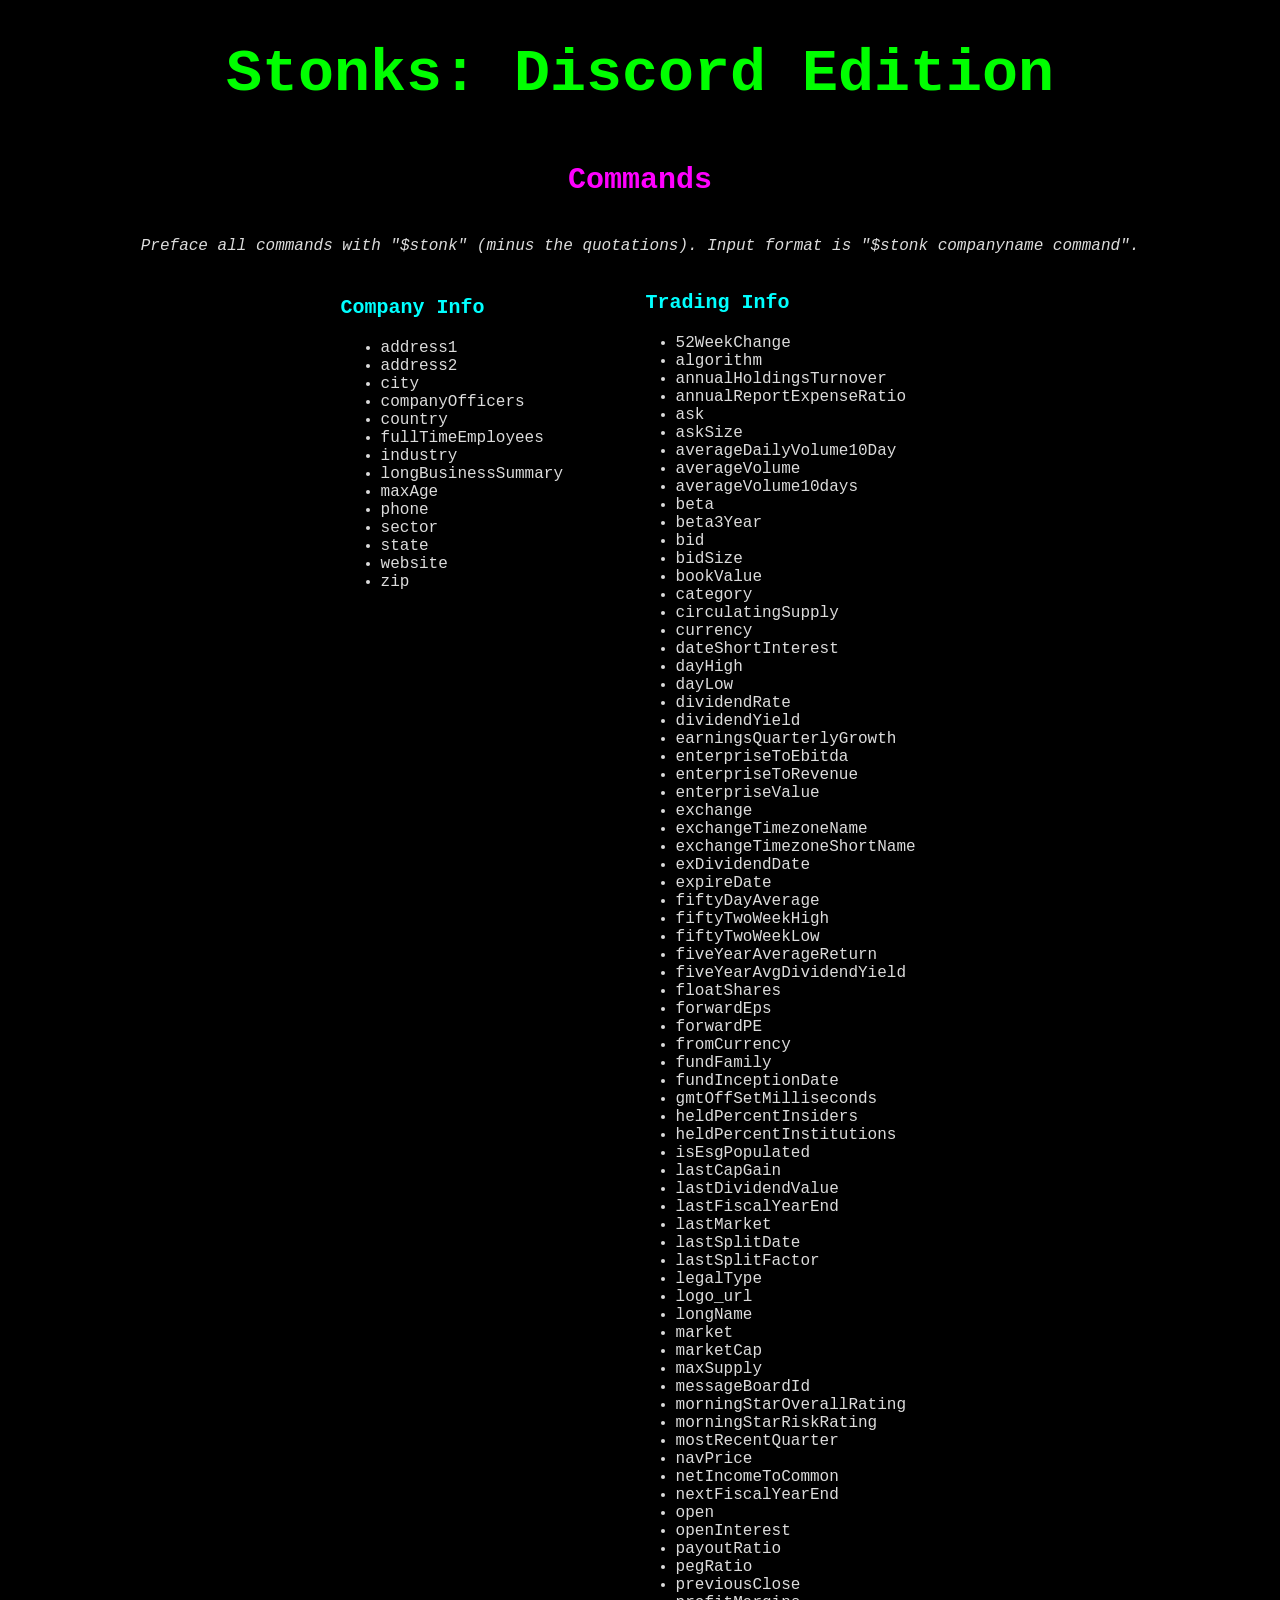
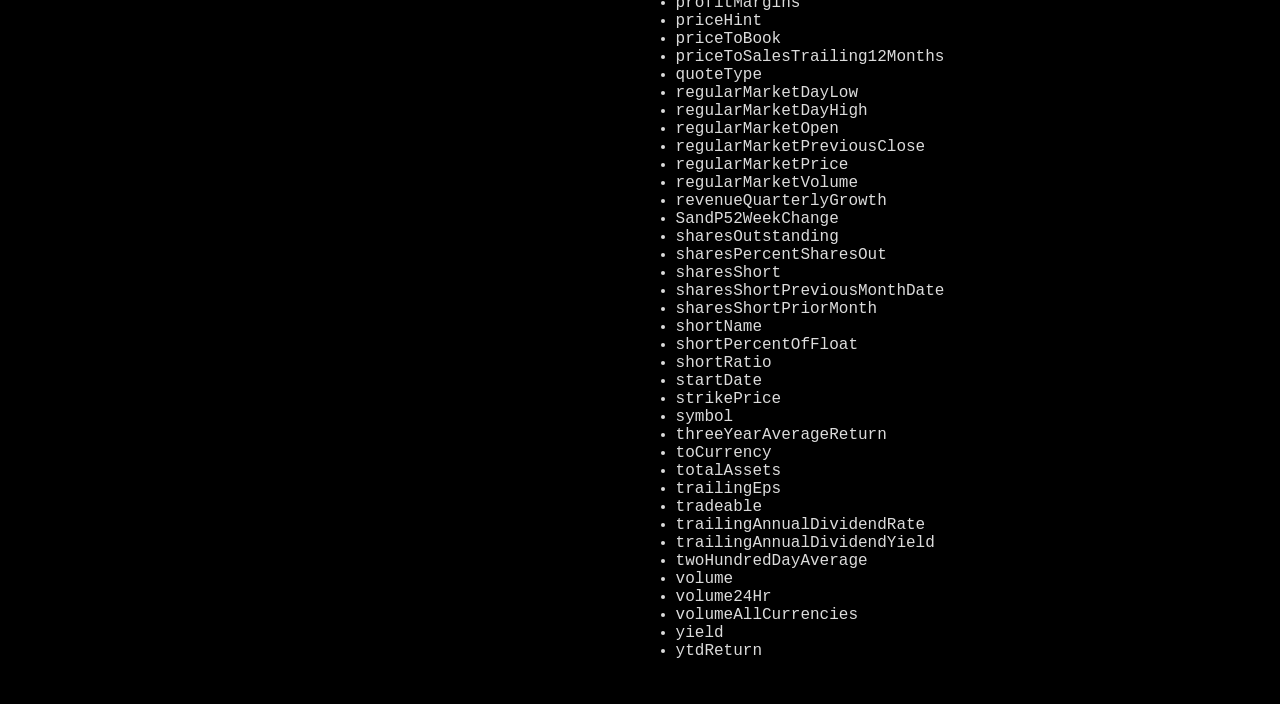
==== docs/index.html @ 0b4201c7 "Renaming stonksite.htm to index.html. Adding support for GitHub Pages!" ====
<!DOCTYPE html>
<html>
<head>
	<title>Stonk Bot Thingy</title>
	<link rel="stylesheet" href="stonksite.css">
</head>
<body>
<h1>Stonks: Discord Edition</h1>
<h2>Commands</h2>
<p><i>Preface all commands with "$stonk" (minus the quotations). Input format is "$stonk companyname command".</i></p>
<div id= "container">
<div id="compinf">
<h3>Company Info</h3>
<ul>
	<li>address1</li>
	<li>address2</li>
	<li>city</li>
	<li>companyOfficers</li>
	<li>country</li>
	<li>fullTimeEmployees</li>
	<li>industry</li>
	<li>longBusinessSummary</li>
	<li>maxAge</li>
	<li>phone</li>
	<li>sector</li>
	<li>state</li>
	<li>website</li>
	<li>zip</li>
</ul>
</div>
<div id="tradeinf">
<h3>Trading Info</h3>
<ul>
	<li>52WeekChange</li>
	<li>algorithm</li>
	<li>annualHoldingsTurnover</li>
	<li>annualReportExpenseRatio</li>
	<li>ask</li>
	<li>askSize</li>
	<li>averageDailyVolume10Day</li>
	<li>averageVolume</li>
	<li>averageVolume10days</li>
	<li>beta</li>
	<li>beta3Year</li>
	<li>bid</li>
	<li>bidSize</li>
	<li>bookValue</li>
	<li>category</li>
	<li>circulatingSupply</li>
	<li>currency</li>
	<li>dateShortInterest</li>
	<li>dayHigh</li>
	<li>dayLow</li>
	<li>dividendRate</li>
	<li>dividendYield</li>
	<li>earningsQuarterlyGrowth</li>
	<li>enterpriseToEbitda</li>
	<li>enterpriseToRevenue</li>
	<li>enterpriseValue</li>
	<li>exchange</li>
	<li>exchangeTimezoneName</li>
	<li>exchangeTimezoneShortName</li>
	<li>exDividendDate</li>
	<li>expireDate</li>
	<li>fiftyDayAverage</li>
	<li>fiftyTwoWeekHigh</li>
	<li>fiftyTwoWeekLow</li>
	<li>fiveYearAverageReturn</li>
	<li>fiveYearAvgDividendYield</li>
	<li>floatShares</li>
	<li>forwardEps</li>
	<li>forwardPE</li>
	<li>fromCurrency</li>
	<li>fundFamily</li>
	<li>fundInceptionDate</li>
	<li>gmtOffSetMilliseconds</li>
	<li>heldPercentInsiders</li>
	<li>heldPercentInstitutions</li>
	<li>isEsgPopulated</li>
	<li>lastCapGain</li>
	<li>lastDividendValue</li>
	<li>lastFiscalYearEnd</li>
	<li>lastMarket</li>
	<li>lastSplitDate</li>
	<li>lastSplitFactor</li>
	<li>legalType</li>
	<li>logo_url</li>
	<li>longName</li>
	<li>market</li>
	<li>marketCap</li>
	<li>maxSupply</li>
	<li>messageBoardId</li>
	<li>morningStarOverallRating</li>
	<li>morningStarRiskRating</li>
	<li>mostRecentQuarter</li>
	<li>navPrice</li>
	<li>netIncomeToCommon</li>
	<li>nextFiscalYearEnd</li>
	<li>open</li>
	<li>openInterest</li>
	<li>payoutRatio</li>
	<li>pegRatio</li>
	<li>previousClose</li>
	<li>profitMargins</li>
	<li>priceHint</li>
	<li>priceToBook</li>
	<li>priceToSalesTrailing12Months</li>
	<li>quoteType</li>
	<li>regularMarketDayLow</li>
	<li>regularMarketDayHigh</li>
	<li>regularMarketOpen</li>
	<li>regularMarketPreviousClose</li>
	<li>regularMarketPrice</li>
	<li>regularMarketVolume</li>
	<li>revenueQuarterlyGrowth</li>
	<li>SandP52WeekChange</li>
	<li>sharesOutstanding</li>
	<li>sharesPercentSharesOut</li>
	<li>sharesShort</li>
	<li>sharesShortPreviousMonthDate</li>
	<li>sharesShortPriorMonth</li>
	<li>shortName</li>
	<li>shortPercentOfFloat</li>
	<li>shortRatio</li>
	<li>startDate</li>
	<li>strikePrice</li>
	<li>symbol</li>
	<li>threeYearAverageReturn</li>
	<li>toCurrency</li>
	<li>totalAssets</li>
	<li>trailingEps</li>
	<li>tradeable</li>
	<li>trailingAnnualDividendRate</li>
	<li>trailingAnnualDividendYield</li>
	<li>twoHundredDayAverage</li>
	<li>volume</li>
	<li>volume24Hr</li>
	<li>volumeAllCurrencies</li>
	<li>yield</li>
	<li>ytdReturn</li>	
</ul>
</div>
<div class="clear"></div>
</div>
</body>
</html>
---- docs/stonksite.css ----
body	{
	background-color: #000000;
	font-family: Courier;
	color: #DCDCDC;
}

h1	{
	text-align: center;
	font-size: 60px;
	font-family: Courier;
	color: #00FF00;
}

h2	{
	text-align: center;
	font-size: 30px;
	font-family: Courier;
	color: #FF00FF;
	padding: 15px;
}

h3	{
	font-size: 20px;
	color: #00FFFF;
}

p	{
	text-align: center;
}

#container	{
	display: table;
	width: 500px;
	margin: 0 auto;
	border: 2px #ffffff;
	padding-bottom: 20px;
}

#compinf	{
	width: 300px;
	float: left;
	margin: 5px;
}

#tradeinf	{
	margin-left: 300px;
}

.clear {
      clear: both;
    }
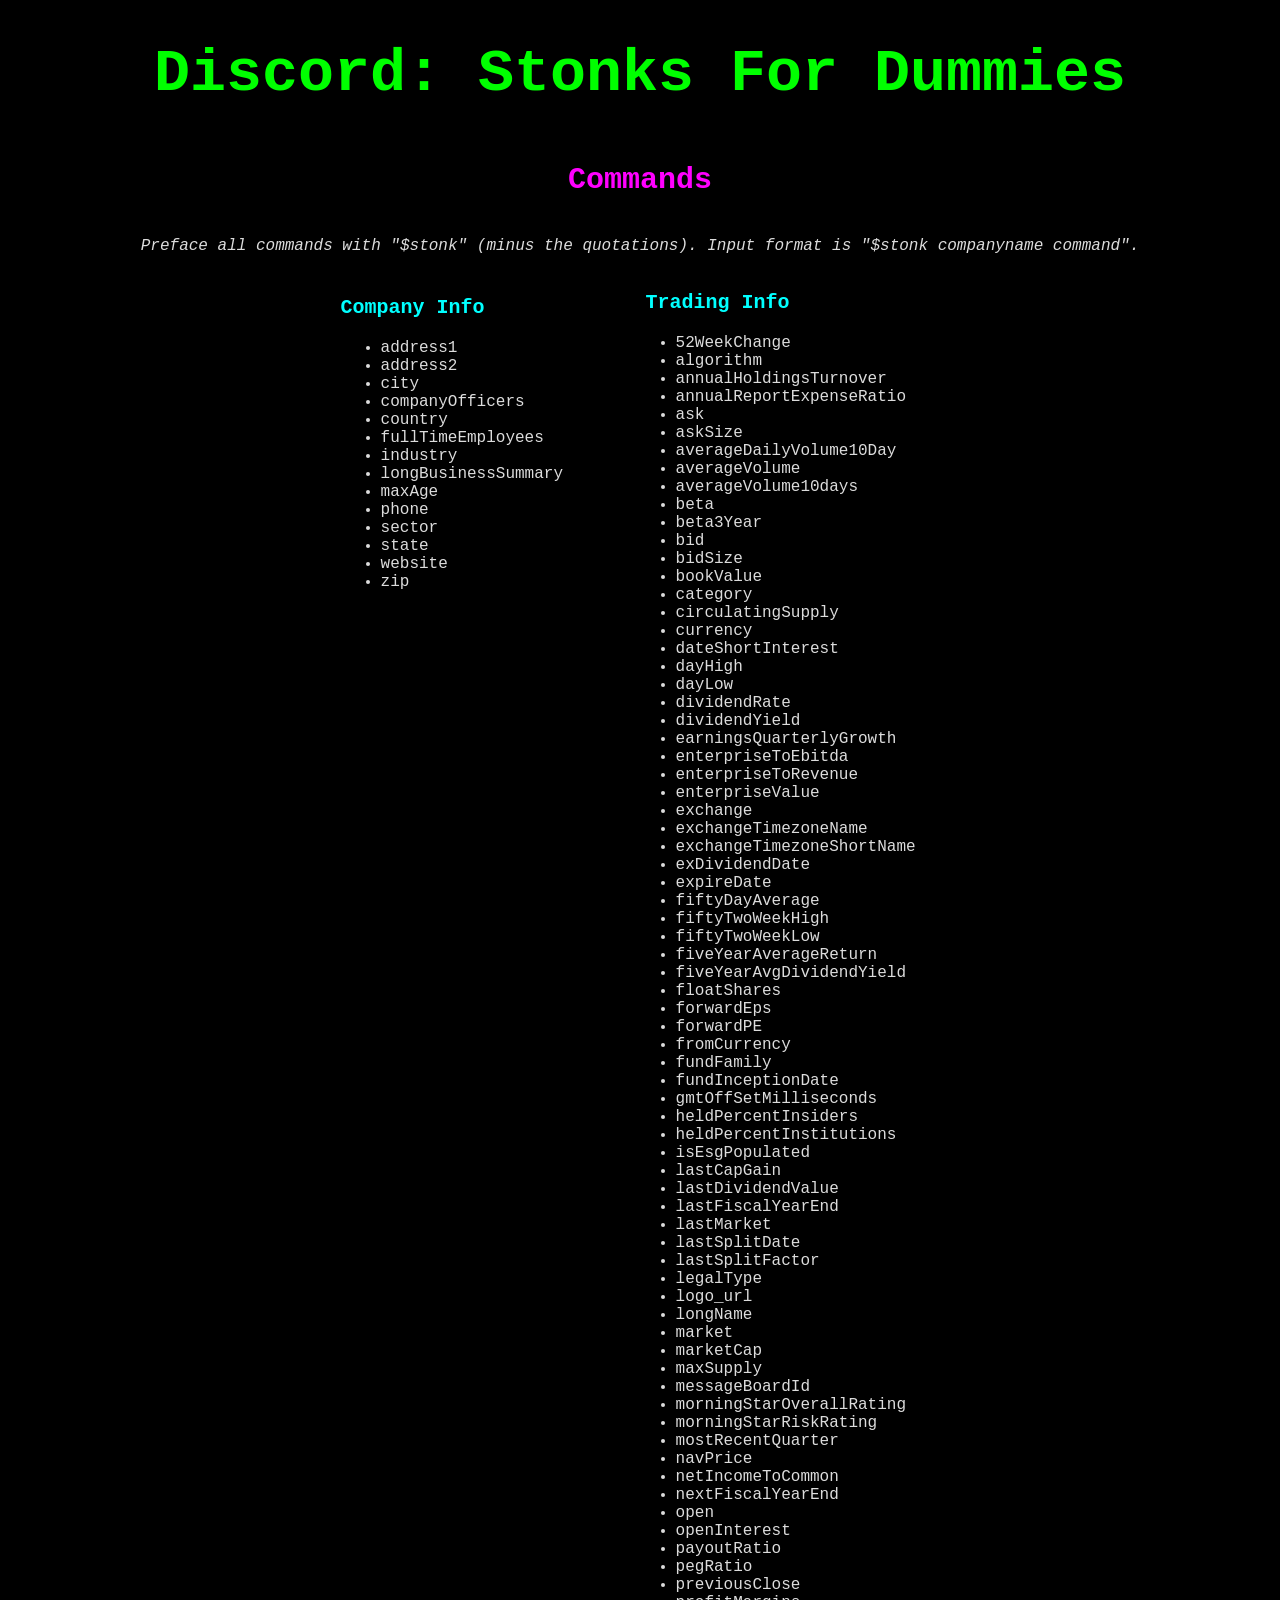
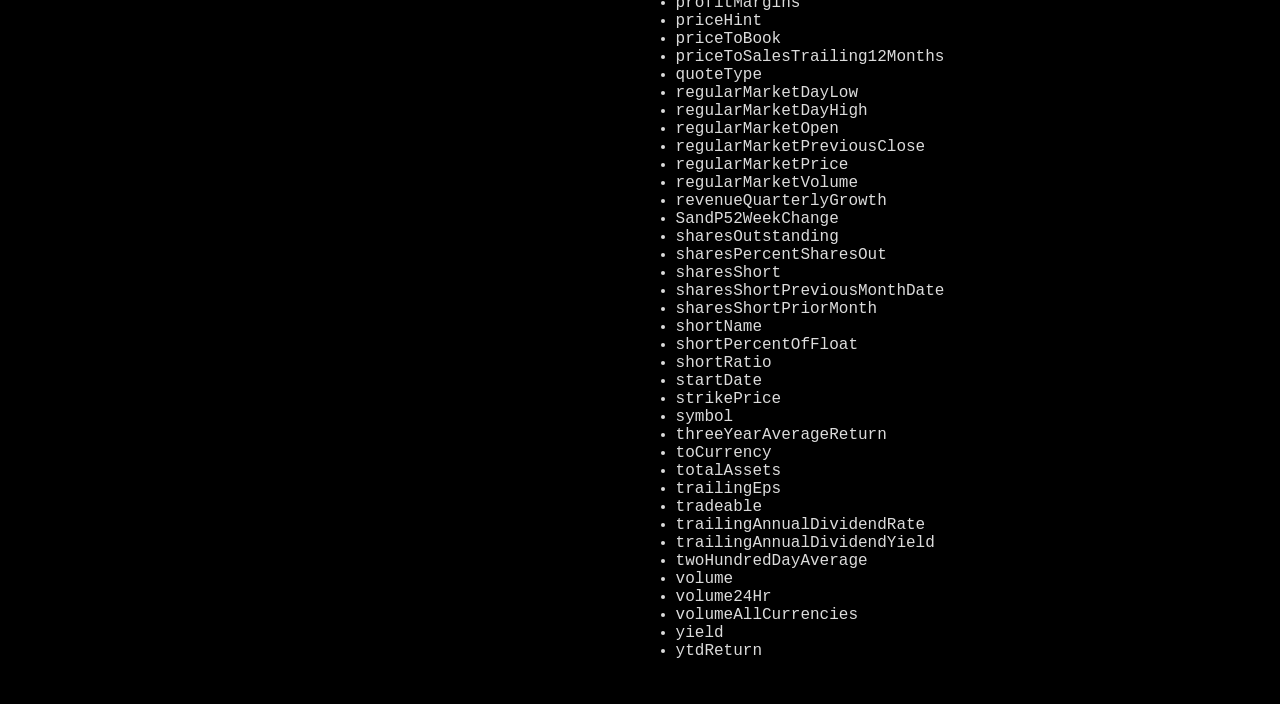
==== commit 7f149e50: "Changed Title and Header Changed to 'Discord: Stonks For Dummies' for better Google Search Engine Op" ====
--- a/docs/index.html
+++ b/docs/index.html
@@ -1,11 +1,12 @@
 <!DOCTYPE html>
 <html>
 <head>
-	<title>Stonk Bot Thingy</title>
+	<title>Discord: Stonks For Dummies</title>
 	<link rel="stylesheet" href="stonksite.css">
+	<meta name="google-site-verification" content="ZV9CHg7BrTX8E34JBmRfAcWFct1vKdZ941VjEM1DEnk" />
 </head>
 <body>
-<h1>Stonks: Discord Edition</h1>
+<h1>Discord: Stonks For Dummies</h1>
 <h2>Commands</h2>
 <p><i>Preface all commands with "$stonk" (minus the quotations). Input format is "$stonk companyname command".</i></p>
 <div id= "container">
@@ -143,4 +144,4 @@
 <div class="clear"></div>
 </div>
 </body>
-</html>+</html>
